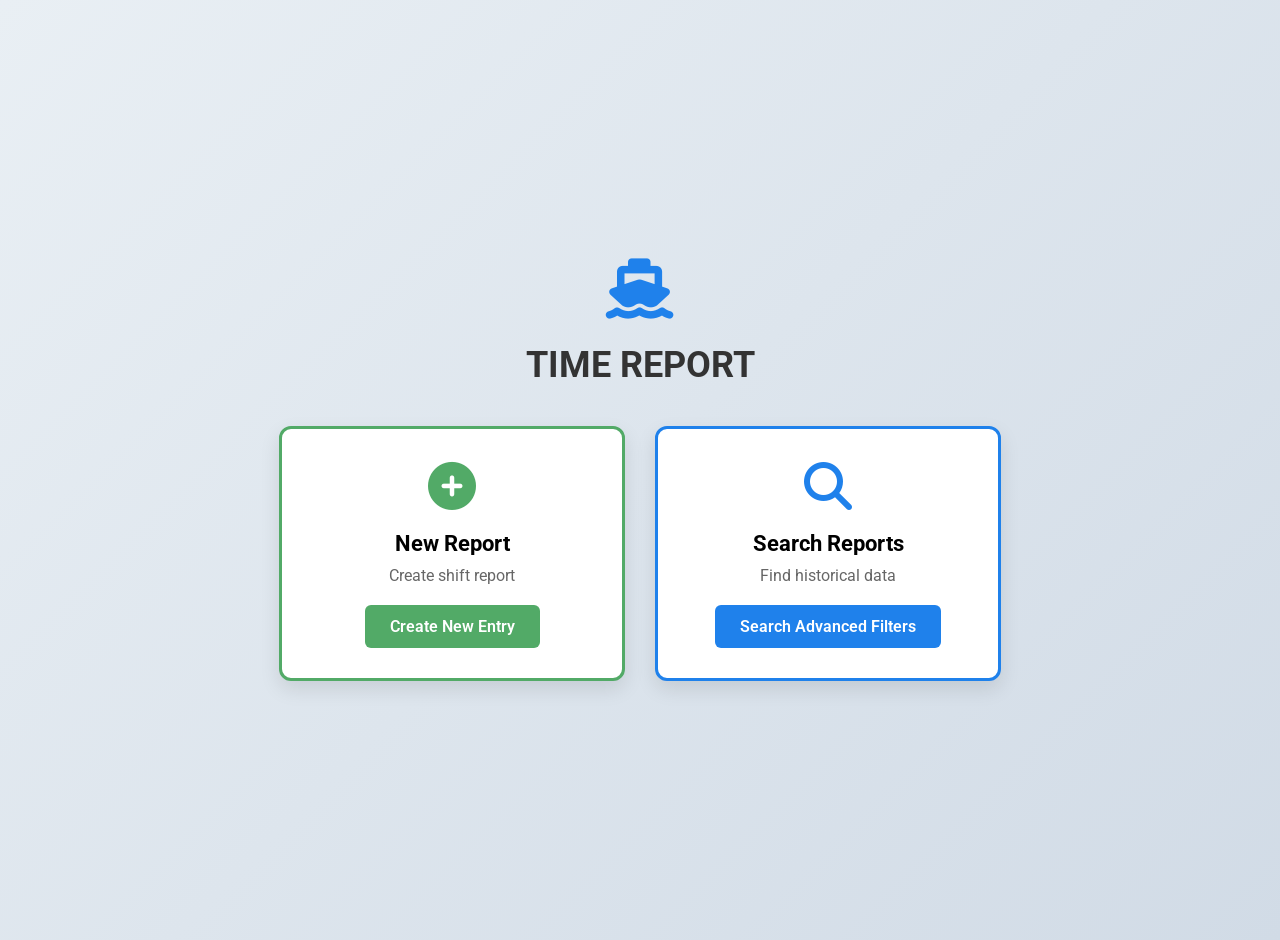
==== index.html @ d27f0d95 "Add files via upload" ====
<!DOCTYPE html>
<html lang="en">
<head>
    <meta charset="UTF-8">
    <meta name="viewport" content="width=device-width, initial-scale=1.0">
    <title>TIME REPORT - Home</title>
    <link href="https://fonts.googleapis.com/css2?family=Roboto:wght@400;700&display=swap" rel="stylesheet">
    <link rel="stylesheet" href="https://cdnjs.cloudflare.com/ajax/libs/font-awesome/6.4.0/css/all.min.css">
    <style>
        body {
            font-family: 'Roboto', sans-serif;
            margin: 0;
            padding: 20px;
            background: linear-gradient(135deg, #e9eff4 0%, #d1dbe6 100%);
            display: flex;
            justify-content: center;
            align-items: center;
            min-height: 100vh;
            text-align: center;
        }

        .main-container {
            text-align: center;
        }

        .brand-logo {
            margin-bottom: 20px;
        }

        .brand-logo i {
            font-size: 60px;
            color: #1f81eb;
        }

        h1 {
            font-size: 36px;
            font-weight: 700;
            color: #333;
            margin-bottom: 40px;
        }

        .modules-container {
            display: flex;
            gap: 30px;
            justify-content: center;
            flex-wrap: wrap;
        }

        .report-module {
            width: 280px;
            padding: 30px;
            border-radius: 12px;
            box-shadow: 0 8px 20px rgba(0, 0, 0, 0.1);
            transition: transform 0.3s ease, box-shadow 0.3s ease;
            cursor: pointer;
            background-color: #fff;
            text-decoration: none; /* Remove underline from link */
            color: inherit; /* Inherit text color */
        }

        .report-module:hover {
            transform: translateY(-10px);
            box-shadow: 0 12px 25px rgba(0, 0, 0, 0.15);
        }

        .new-report-module {
            border: 3px solid #52aa67;
        }

        .new-report-module .module-icon {
            color: #52aa67;
        }

        .search-reports-module {
            border: 3px solid #1f81eb;
        }

        .search-reports-module .module-icon {
            color: #1f81eb;
        }

        .module-icon {
            font-size: 48px;
            margin-bottom: 15px;
        }

        .module-title {
            font-size: 22px;
            font-weight: 700;
            margin-bottom: 10px;
        }

        .module-subtitle {
            font-size: 16px;
            color: #666;
            margin-bottom: 20px;
        }

        .module-button {
            display: inline-block;
            padding: 12px 25px;
            border-radius: 6px;
            color: white;
            font-weight: 600;
            text-decoration: none;
            transition: background-color 0.3s;
        }

        .new-report-module .module-button {
            background-color: #52aa67;
        }
        .new-report-module .module-button:hover {
            background-color: #459456;
        }

        .search-reports-module .module-button {
            background-color: #1f81eb;
        }
        .search-reports-module .module-button:hover {
            background-color: #1a6dc7;
        }
    </style>
</head>

<body>

    <div class="main-container">
        <div class="brand-logo">
            <i class="fas fa-ship"></i>
        </div>
        <h1>TIME REPORT</h1>
        
        <div class="modules-container">
            <!-- New Report Module -->
            <a href="create_report.html" class="report-module new-report-module">
                <div class="module-icon">
                    <i class="fas fa-plus-circle"></i>
                </div>
                <div class="module-title">New Report</div>
                <div class="module-subtitle">Create shift report</div>
                <div class="module-button">Create New Entry</div>
            </a>

            <!-- Search Reports Module -->
            <a href="search_reports.html" class="report-module search-reports-module">
                <div class="module-icon">
                    <i class="fas fa-search"></i>
                </div>
                <div class="module-title">Search Reports</div>
                <div class="module-subtitle">Find historical data</div>
                <div class="module-button">Search Advanced Filters</div>
            </a>
        </div>
    </div>

</body>
</html>
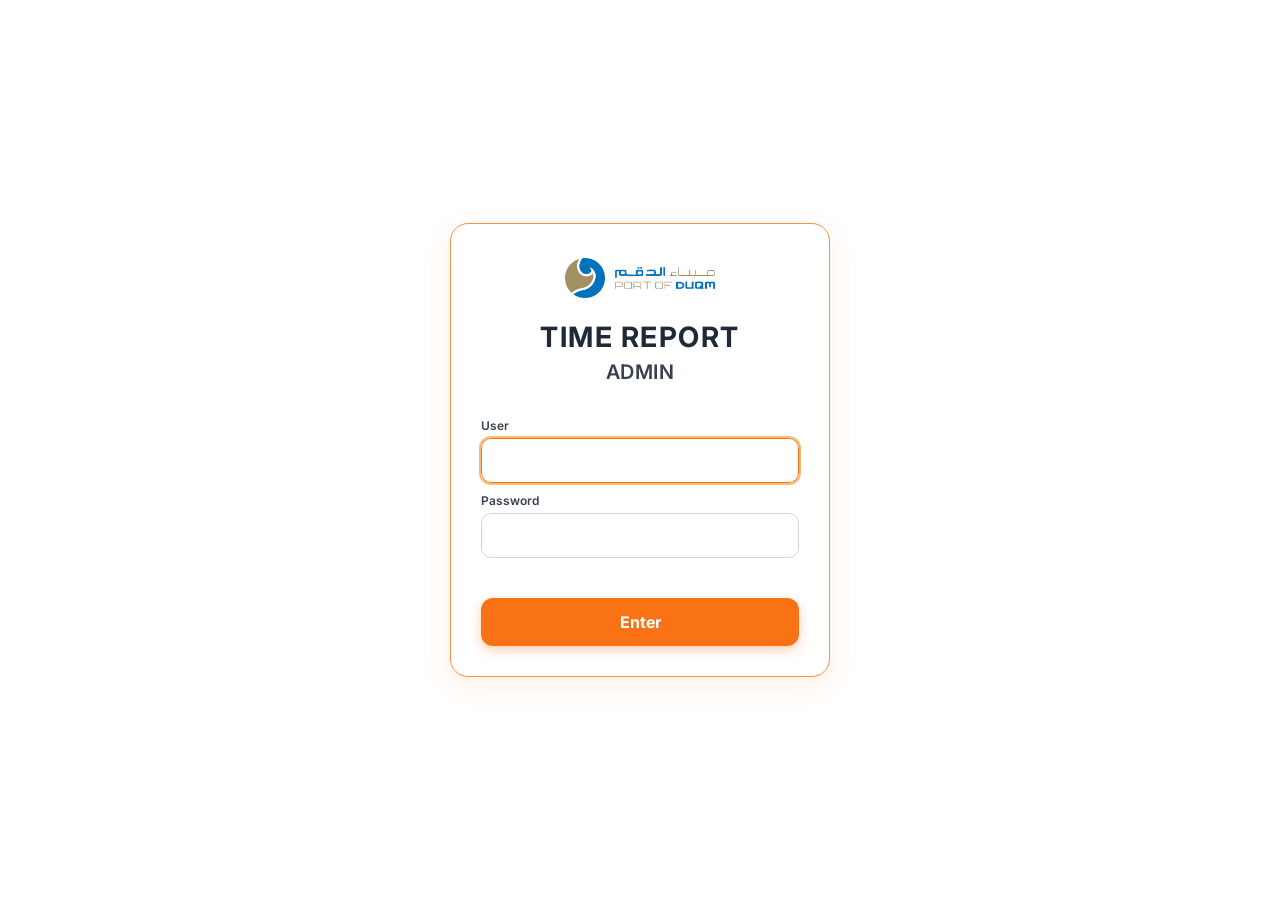
==== commit 9733cedc: "Add files via upload" ====
--- a/index.html
+++ b/index.html
@@ -1,157 +1,18 @@
-<!DOCTYPE html>
-<html lang="en">
-<head>
-    <meta charset="UTF-8">
-    <meta name="viewport" content="width=device-width, initial-scale=1.0">
-    <title>TIME REPORT - Home</title>
-    <link href="https://fonts.googleapis.com/css2?family=Roboto:wght@400;700&display=swap" rel="stylesheet">
-    <link rel="stylesheet" href="https://cdnjs.cloudflare.com/ajax/libs/font-awesome/6.4.0/css/all.min.css">
-    <style>
-        body {
-            font-family: 'Roboto', sans-serif;
-            margin: 0;
-            padding: 20px;
-            background: linear-gradient(135deg, #e9eff4 0%, #d1dbe6 100%);
-            display: flex;
-            justify-content: center;
-            align-items: center;
-            min-height: 100vh;
-            text-align: center;
-        }
-
-        .main-container {
-            text-align: center;
-        }
-
-        .brand-logo {
-            margin-bottom: 20px;
-        }
-
-        .brand-logo i {
-            font-size: 60px;
-            color: #1f81eb;
-        }
-
-        h1 {
-            font-size: 36px;
-            font-weight: 700;
-            color: #333;
-            margin-bottom: 40px;
-        }
-
-        .modules-container {
-            display: flex;
-            gap: 30px;
-            justify-content: center;
-            flex-wrap: wrap;
-        }
-
-        .report-module {
-            width: 280px;
-            padding: 30px;
-            border-radius: 12px;
-            box-shadow: 0 8px 20px rgba(0, 0, 0, 0.1);
-            transition: transform 0.3s ease, box-shadow 0.3s ease;
-            cursor: pointer;
-            background-color: #fff;
-            text-decoration: none; /* Remove underline from link */
-            color: inherit; /* Inherit text color */
-        }
-
-        .report-module:hover {
-            transform: translateY(-10px);
-            box-shadow: 0 12px 25px rgba(0, 0, 0, 0.15);
-        }
-
-        .new-report-module {
-            border: 3px solid #52aa67;
-        }
-
-        .new-report-module .module-icon {
-            color: #52aa67;
-        }
-
-        .search-reports-module {
-            border: 3px solid #1f81eb;
-        }
-
-        .search-reports-module .module-icon {
-            color: #1f81eb;
-        }
-
-        .module-icon {
-            font-size: 48px;
-            margin-bottom: 15px;
-        }
-
-        .module-title {
-            font-size: 22px;
-            font-weight: 700;
-            margin-bottom: 10px;
-        }
-
-        .module-subtitle {
-            font-size: 16px;
-            color: #666;
-            margin-bottom: 20px;
-        }
-
-        .module-button {
-            display: inline-block;
-            padding: 12px 25px;
-            border-radius: 6px;
-            color: white;
-            font-weight: 600;
-            text-decoration: none;
-            transition: background-color 0.3s;
-        }
-
-        .new-report-module .module-button {
-            background-color: #52aa67;
-        }
-        .new-report-module .module-button:hover {
-            background-color: #459456;
-        }
-
-        .search-reports-module .module-button {
-            background-color: #1f81eb;
-        }
-        .search-reports-module .module-button:hover {
-            background-color: #1a6dc7;
-        }
-    </style>
-</head>
-
-<body>
-
-    <div class="main-container">
-        <div class="brand-logo">
-            <i class="fas fa-ship"></i>
-        </div>
-        <h1>TIME REPORT</h1>
-        
-        <div class="modules-container">
-            <!-- New Report Module -->
-            <a href="create_report.html" class="report-module new-report-module">
-                <div class="module-icon">
-                    <i class="fas fa-plus-circle"></i>
-                </div>
-                <div class="module-title">New Report</div>
-                <div class="module-subtitle">Create shift report</div>
-                <div class="module-button">Create New Entry</div>
-            </a>
-
-            <!-- Search Reports Module -->
-            <a href="search_reports.html" class="report-module search-reports-module">
-                <div class="module-icon">
-                    <i class="fas fa-search"></i>
-                </div>
-                <div class="module-title">Search Reports</div>
-                <div class="module-subtitle">Find historical data</div>
-                <div class="module-button">Search Advanced Filters</div>
-            </a>
-        </div>
-    </div>
-
-</body>
-</html>+<!DOCTYPE html>
+<html lang="en">
+<head>
+<meta charset="utf-8">
+<meta name="viewport" content="width=device-width, initial-scale=1">
+<title>Time Report Admin</title>
+<link rel="preconnect" href="https://fonts.googleapis.com">
+<link href="https://fonts.googleapis.com/css2?family=Inter:wght@400;500;600;700&display=swap" rel="stylesheet">
+<link rel="stylesheet" href="admin.css">
+</head>
+<body>
+<div id="app"><p class="loading">Loading…</p></div>
+<div id="toast" role="status"></div>
+<script src="config.js"></script>
+<script src="api.js"></script>
+<script src="admin.js"></script>
+</body>
+</html>
--- a/admin.css
+++ b/admin.css
@@ -0,0 +1,151 @@
+:root{
+  --orange:#f97316; --orange-l:#fb923c; --orange-bg:#fff7ed; --blue:#3b82f6; --gray:#94a3b8;
+  --ink:#111827; --muted:#6b7280; --line:#e5e7eb; --bg:#f6f7f9; --card:#fff;
+  --green:#16a34a; --red:#dc2626;
+}
+*{box-sizing:border-box}
+html,body{margin:0;background:var(--bg);color:var(--ink);font-family:'Inter',system-ui,'Segoe UI',Arial,sans-serif;font-size:14px}
+button,input,select{font-family:inherit;font-size:inherit}
+button{cursor:pointer}
+.loading{padding:40px;text-align:center;color:var(--muted)}
+
+/* ---------- header ---------- */
+.top{background:#fff;border-bottom:2px solid var(--orange-l);position:sticky;top:0;z-index:10}
+.top-in{max-width:1400px;margin:0 auto;padding:10px 20px;display:flex;align-items:center;gap:14px;flex-wrap:wrap}
+.top img{height:38px;width:auto}
+.top h1{margin:0;font-size:18px;font-weight:700}
+.top h1 small{font-weight:500;color:var(--muted);margin-left:6px}
+.top .sp{flex:1}
+.chip{background:var(--orange-bg);border:1px solid #fed7aa;border-radius:999px;padding:5px 12px;font-size:12px;font-weight:600;color:#9a3412}
+.btn{border:1px solid #d1d5db;background:#fff;border-radius:8px;padding:8px 14px;font-weight:600;font-size:13px;color:var(--ink);text-decoration:none;display:inline-flex;align-items:center;gap:6px}
+.btn:hover{background:#f9fafb}
+.btn.primary{background:var(--orange);border-color:var(--orange);color:#fff}
+.btn.primary:hover{background:#ea6a0a}
+.btn.danger{color:var(--red);border-color:#fecaca}
+.btn.sm{padding:5px 10px;font-size:12px}
+.btn:disabled{opacity:.5;cursor:not-allowed}
+
+.main{max-width:1400px;margin:0 auto;padding:18px 20px 60px}
+.tabs{display:flex;gap:8px;margin-bottom:16px}
+.tab{border:1px solid var(--line);background:#fff;border-radius:8px;padding:9px 16px;font-weight:600}
+.tab.on{background:var(--orange);border-color:var(--orange);color:#fff}
+
+/* ---------- toolbar ---------- */
+.toolbar{display:flex;gap:8px;flex-wrap:wrap;align-items:center;margin-bottom:16px}
+.seg{display:inline-flex;border:1px solid var(--line);border-radius:8px;overflow:hidden;background:#fff}
+.seg button{border:0;border-right:1px solid var(--line);background:#fff;padding:8px 12px;font-weight:600;font-size:13px;color:#374151}
+.seg button:last-child{border-right:0}
+.seg button.on{background:var(--orange-bg);color:#9a3412;box-shadow:inset 0 -2px 0 var(--orange)}
+.toolbar input[type=date]{border:1px solid #d1d5db;border-radius:8px;padding:7px 10px;background:#fff}
+.range-note{color:var(--muted);font-size:12px;margin-left:auto}
+
+/* ---------- KPIs ---------- */
+.kpis{display:grid;grid-template-columns:repeat(6,1fr);gap:12px;margin-bottom:16px}
+.kpi{background:var(--card);border:1px solid var(--line);border-radius:12px;padding:14px 16px}
+.kpi .l{color:var(--muted);font-size:12px;font-weight:600}
+.kpi .v{font-size:28px;font-weight:700;margin-top:4px;font-variant-numeric:tabular-nums}
+.kpi .s{color:var(--muted);font-size:12px;margin-top:2px}
+.kpi.warn .v{color:var(--orange)}
+@media (max-width:1100px){.kpis{grid-template-columns:repeat(3,1fr)}}
+@media (max-width:560px){.kpis{grid-template-columns:repeat(2,1fr)}.kpi .v{font-size:23px}}
+
+/* ---------- cards / charts ---------- */
+.grid{display:grid;grid-template-columns:repeat(3,1fr);gap:12px}
+.card{background:var(--card);border:1px solid var(--line);border-radius:12px;padding:16px;min-width:0}
+.card h3{margin:0 0 12px;font-size:14px;font-weight:700}
+.span2{grid-column:span 2}.span3{grid-column:span 3}
+@media (max-width:1000px){.grid{grid-template-columns:1fr 1fr}.span3{grid-column:span 2}}
+@media (max-width:640px){.grid{grid-template-columns:1fr}.span2,.span3{grid-column:auto}}
+.empty{color:var(--muted);padding:18px 0;text-align:center;font-size:13px}
+svg.chart{width:100%;height:auto;display:block}
+svg.chart text{font-size:11px;fill:#6b7280;font-family:inherit}
+svg.chart .grid-l{stroke:#eef0f3;stroke-width:1}
+svg.chart .bar{fill:var(--orange-l)}
+svg.chart .bar:hover{fill:var(--orange)}
+
+.hb{display:flex;flex-direction:column;gap:9px}
+.hb-row{display:grid;grid-template-columns:minmax(70px,38%) 1fr auto;gap:10px;align-items:center;font-size:13px}
+.hb-name{white-space:nowrap;overflow:hidden;text-overflow:ellipsis}
+.hb-track{height:10px;background:#f1f3f5;border-radius:99px;overflow:hidden}
+.hb-fill{height:100%;background:var(--orange-l);border-radius:99px}
+.hb-val{font-variant-numeric:tabular-nums;font-weight:600;min-width:34px;text-align:right}
+
+.stack{display:flex;height:16px;border-radius:99px;overflow:hidden;background:#f1f3f5;margin:6px 0 14px}
+.stack i{display:block;height:100%}
+.legend{display:flex;flex-direction:column;gap:8px;font-size:13px}
+.legend div{display:flex;align-items:center;gap:8px}
+.legend b{margin-left:auto;font-variant-numeric:tabular-nums}
+.dot{width:10px;height:10px;border-radius:50%;display:inline-block}
+
+.mp{display:grid;grid-template-columns:repeat(3,1fr);gap:10px}
+.mp div{background:#fafafa;border:1px solid var(--line);border-radius:10px;padding:10px;text-align:center}
+.mp b{display:block;font-size:22px;font-variant-numeric:tabular-nums}
+.mp span{color:var(--muted);font-size:12px}
+.mp small{display:block;color:var(--muted);font-size:11px;margin-top:2px}
+
+/* ---------- tables ---------- */
+.tbl-wrap{overflow-x:auto}
+table{width:100%;border-collapse:collapse}
+th{background:var(--orange-l);text-align:left;padding:10px 12px;font-size:12px;border-bottom:1px solid #000}
+td{padding:10px 12px;border-bottom:1px solid var(--line);font-size:13px;white-space:nowrap}
+tr:hover td{background:#fffaf5}
+.badge{display:inline-block;padding:2px 9px;border-radius:99px;font-size:11px;font-weight:600}
+.badge.admin{background:#ede9fe;color:#6d28d9}
+.badge.user{background:#e0f2fe;color:#0369a1}
+.badge.on{background:#dcfce7;color:#15803d}
+.badge.off{background:#fee2e2;color:#b91c1c}
+.acts{display:flex;gap:6px}
+
+/* ---------- gate / dialog / toast ---------- */
+.gate{min-height:100vh;display:grid;place-items:center;padding:20px}
+.gate-card{background:#fff;border:1.5px solid var(--orange-l);border-radius:16px;padding:32px 28px;max-width:420px;text-align:center;box-shadow:0 8px 28px rgba(251,146,60,.15)}
+.gate-card img{width:150px;margin-bottom:14px}
+.gate-card h2{margin:0 0 8px}
+.gate-card p{color:var(--muted);margin:0 0 18px}
+dialog{border:0;border-radius:14px;padding:0;width:min(440px,92vw);box-shadow:0 20px 60px rgba(0,0,0,.3)}
+dialog::backdrop{background:rgba(17,24,39,.45)}
+.dlg{padding:22px}
+.dlg h3{margin:0 0 14px}
+.dlg label{display:block;font-size:12px;font-weight:600;color:#374151;margin:12px 0 5px}
+.dlg input[type=text],.dlg input[type=password],.dlg select{width:100%;padding:10px 12px;border:1px solid #d1d5db;border-radius:8px;background:#fff}
+.dlg input:focus,.dlg select:focus{outline:2px solid #fdba74;border-color:var(--orange)}
+.pw-row{display:flex;gap:6px}
+.dlg .chk{display:flex;align-items:center;gap:8px;font-weight:500;margin-top:14px}
+.dlg .hint{color:var(--muted);font-size:12px;margin-top:4px}
+.dlg .err{color:var(--red);font-size:13px;min-height:18px;margin-top:10px}
+.dlg .foot{display:flex;gap:8px;justify-content:flex-end;margin-top:14px}
+#toast{position:fixed;left:50%;bottom:24px;transform:translate(-50%,20px);background:#111827;color:#fff;padding:10px 18px;border-radius:8px;opacity:0;transition:.25s;pointer-events:none;z-index:50;font-size:13px;max-width:90vw}
+#toast.show{opacity:1;transform:translate(-50%,0)}
+#toast.err{background:#b91c1c}
+
+/* ---------- sign-in ---------- */
+.login-wrap{min-height:100vh;display:grid;place-items:center;padding:20px;background:#fff}
+.login-card{width:100%;max-width:380px;background:#fff;border:1.5px solid var(--orange-l);border-radius:18px;padding:34px 30px 30px;box-shadow:0 8px 28px rgba(251,146,60,.15);display:flex;flex-direction:column;text-align:center}
+.login-logo{width:150px;max-width:70%;height:auto;align-self:center;margin-bottom:22px}
+.login-card h1{margin:0;font-weight:700;font-size:28px;letter-spacing:1.5px;color:#1f2937}
+.login-sys{margin:6px 0 24px;font-weight:600;font-size:20px;letter-spacing:.5px;color:#374151}
+.login-note{color:var(--muted);margin:12px 0 0}
+.login-card label{text-align:left;font-size:12px;font-weight:600;margin:10px 0 5px;color:#374151}
+.login-inp{padding:12px 14px;border:1px solid #d1d5db;border-radius:10px;font-size:15px;width:100%;background:#fff}
+.login-inp:focus{outline:2px solid #fdba74;border-color:var(--orange)}
+.login-err{min-height:20px;margin:10px 0 4px;color:#b91c1c;font-size:13px}
+.login-btn{margin-top:6px;padding:14px;border:0;border-radius:12px;background:var(--orange);color:#fff;font-weight:700;font-size:16px;box-shadow:0 4px 12px rgba(249,115,22,.35)}
+.login-btn:hover{background:#ea6a0a}
+.login-btn:disabled{opacity:.6}
+
+/* ---------- report details dialog ---------- */
+dialog#rd{width:min(760px,94vw);max-height:90vh}
+.dlg.wide{max-height:90vh;overflow:auto}
+.dlg h3 small{color:var(--muted);font-weight:500;margin-left:6px}
+.dlg h4{margin:16px 0 8px;font-size:13px}
+.facts{display:grid;grid-template-columns:repeat(3,1fr);gap:8px}
+.facts div{background:#fafafa;border:1px solid var(--line);border-radius:8px;padding:8px 10px;font-weight:600}
+.facts span{display:block;color:var(--muted);font-size:11px;font-weight:500}
+table.mini th{padding:7px 10px}table.mini td{padding:7px 10px}
+.what{white-space:pre-wrap;background:#fafafa;border:1px solid var(--line);border-radius:8px;padding:10px;min-height:40px}
+.mpl{display:grid;grid-template-columns:repeat(3,1fr);gap:8px}
+.mpl div{background:#fafafa;border:1px solid var(--line);border-radius:8px;padding:8px 10px;min-height:50px}
+.mpl b{display:block;font-size:11px;color:var(--muted);margin-bottom:4px}
+.mpl span{display:inline-block;border:1px solid #d1d5db;border-radius:4px;padding:1px 8px;margin:2px;background:#fff}
+.none{color:var(--muted);font-size:13px}
+@media (max-width:560px){.facts,.mpl{grid-template-columns:1fr 1fr}}
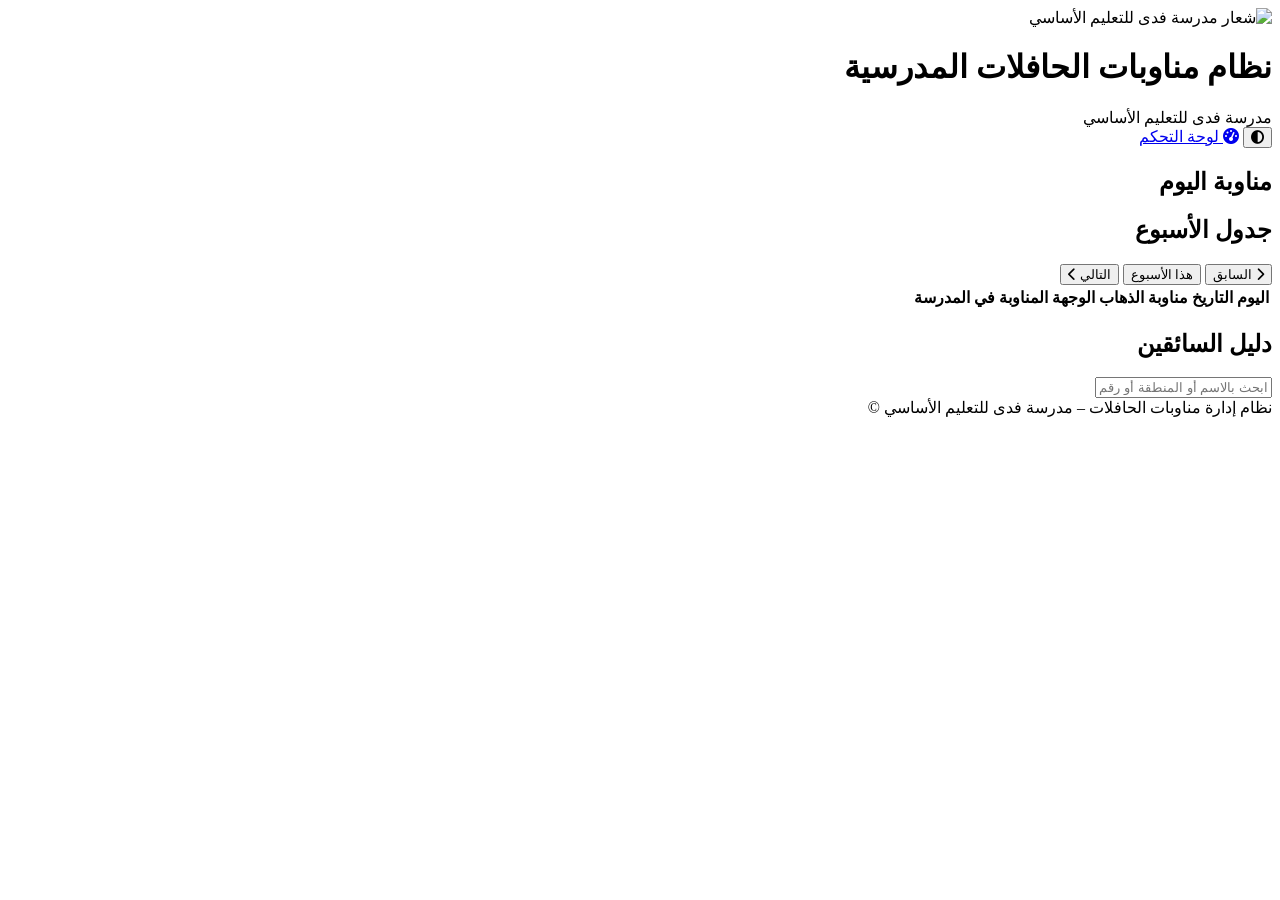
==== commit d46fa4c0: "Add files via upload" ====
--- a/index.html
+++ b/index.html
@@ -1,18 +1,70 @@
 <!DOCTYPE html>
-<html lang="en">
+<html lang="ar" dir="rtl">
 <head>
-<meta charset="utf-8">
-<meta name="viewport" content="width=device-width, initial-scale=1">
-<title>Time Report Admin</title>
+<meta charset="UTF-8">
+<meta name="viewport" content="width=device-width, initial-scale=1, viewport-fit=cover">
+<title>مناوبات الحافلات – مدرسة فدى</title>
+<link rel="icon" href="assets/img/logo.jpg">
 <link rel="preconnect" href="https://fonts.googleapis.com">
-<link href="https://fonts.googleapis.com/css2?family=Inter:wght@400;500;600;700&display=swap" rel="stylesheet">
-<link rel="stylesheet" href="admin.css">
+<link rel="stylesheet" href="https://fonts.googleapis.com/css2?family=IBM+Plex+Sans+Arabic:wght@400;500;600;700&family=Readex+Pro:wght@500;600;700&display=swap">
+<link rel="stylesheet" href="https://cdnjs.cloudflare.com/ajax/libs/font-awesome/6.4.0/css/all.min.css">
+<link rel="stylesheet" href="assets/css/style.css">
 </head>
 <body>
-<div id="app"><p class="loading">Loading…</p></div>
-<div id="toast" role="status"></div>
-<script src="config.js"></script>
-<script src="api.js"></script>
-<script src="admin.js"></script>
+<header class="pub-head">
+  <div class="in">
+    <div class="logo-disc"><img src="assets/img/logo.jpg" alt="شعار مدرسة فدى للتعليم الأساسي"></div>
+    <div>
+      <h1>نظام مناوبات الحافلات المدرسية</h1>
+      <div class="sub" id="schoolName">مدرسة فدى للتعليم الأساسي</div>
+    </div>
+    <div class="tools">
+      <button class="btn icon" id="themeBtn" title="تبديل الوضع الليلي" aria-label="تبديل الوضع الليلي"><i class="fa-solid fa-circle-half-stroke"></i></button>
+      <a class="btn primary" href="admin.html"><i class="fa-solid fa-gauge-high"></i> لوحة التحكم</a>
+    </div>
+  </div>
+</header>
+<div class="road" aria-hidden="true"></div>
+
+<main class="page">
+  <section>
+    <div class="sec-title">
+      <h2>مناوبة اليوم</h2>
+      <span class="muted" id="todayLabel"></span>
+    </div>
+    <div class="today-grid" id="todayGrid"></div>
+  </section>
+
+  <section>
+    <div class="sec-title">
+      <h2>جدول الأسبوع</h2>
+      <span class="muted" id="weekLabel"></span>
+      <div class="week-nav">
+        <button class="btn sm" id="prevWeek"><i class="fa-solid fa-chevron-right"></i> السابق</button>
+        <button class="btn sm" id="thisWeek">هذا الأسبوع</button>
+        <button class="btn sm" id="nextWeek">التالي <i class="fa-solid fa-chevron-left"></i></button>
+      </div>
+    </div>
+    <div class="card table-wrap">
+      <table class="data">
+        <thead><tr><th>اليوم</th><th>التاريخ</th><th>مناوبة الذهاب</th><th>الوجهة</th><th>المناوبة في المدرسة</th></tr></thead>
+        <tbody id="weekBody"></tbody>
+      </table>
+    </div>
+  </section>
+
+  <section>
+    <div class="sec-title">
+      <h2>دليل السائقين</h2>
+      <span class="muted" id="dirCount"></span>
+      <input class="input" id="dirSearch" placeholder="ابحث بالاسم أو المنطقة أو رقم الحافلة" style="max-width:320px;margin-inline-start:auto" aria-label="بحث في السائقين">
+    </div>
+    <div class="dir-grid" id="dirGrid"></div>
+  </section>
+</main>
+<footer class="pub-foot">نظام إدارة مناوبات الحافلات – <span id="footSchool">مدرسة فدى للتعليم الأساسي</span> © <span id="year"></span></footer>
+
+<script src="assets/js/data.js"></script>
+<script src="assets/js/public.js"></script>
 </body>
 </html>
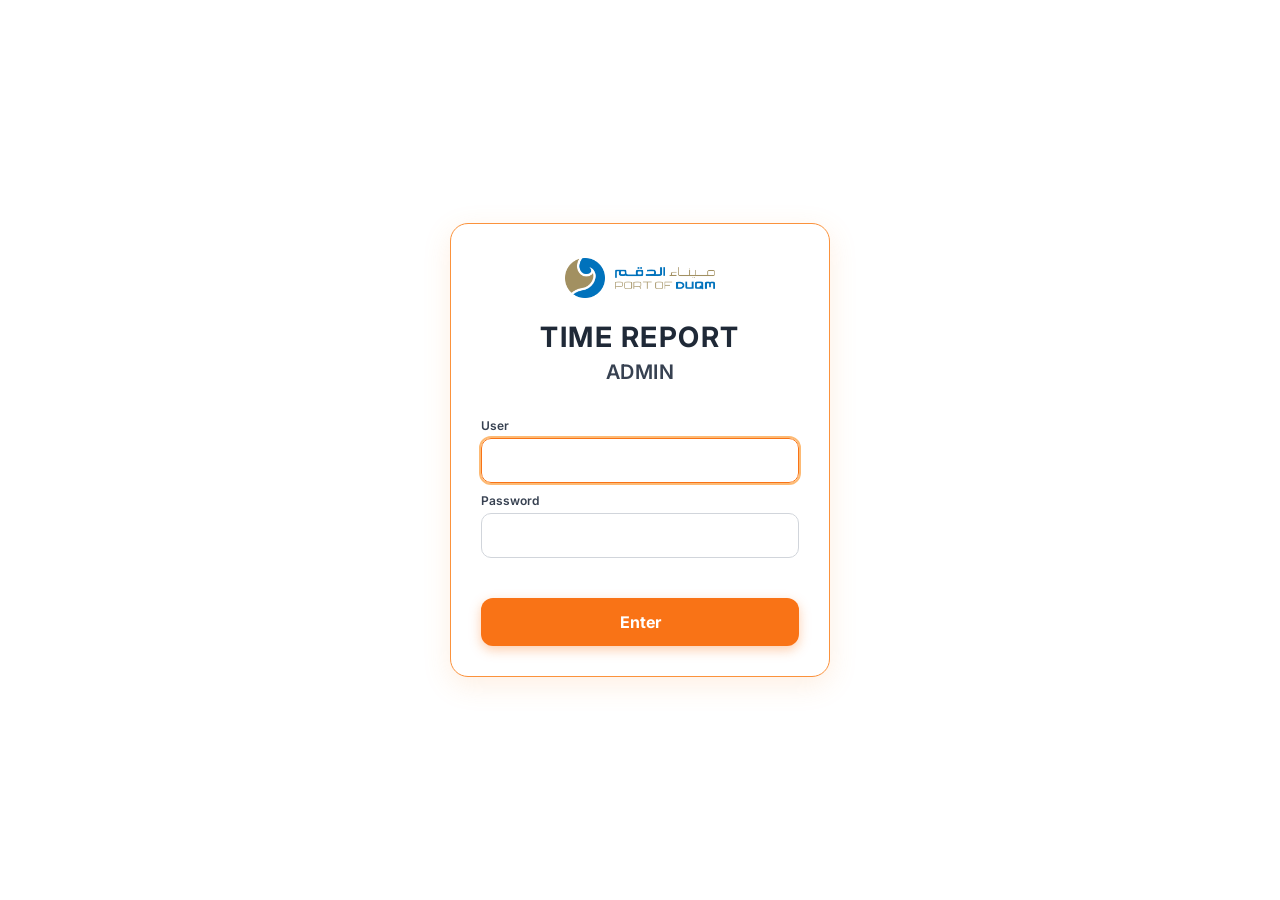
==== commit c97c94e8: "Add files via upload" ====
--- a/index.html
+++ b/index.html
@@ -1,70 +1,18 @@
 <!DOCTYPE html>
-<html lang="ar" dir="rtl">
+<html lang="en">
 <head>
-<meta charset="UTF-8">
-<meta name="viewport" content="width=device-width, initial-scale=1, viewport-fit=cover">
-<title>مناوبات الحافلات – مدرسة فدى</title>
-<link rel="icon" href="assets/img/logo.jpg">
+<meta charset="utf-8">
+<meta name="viewport" content="width=device-width, initial-scale=1">
+<title>Time Report Admin</title>
 <link rel="preconnect" href="https://fonts.googleapis.com">
-<link rel="stylesheet" href="https://fonts.googleapis.com/css2?family=IBM+Plex+Sans+Arabic:wght@400;500;600;700&family=Readex+Pro:wght@500;600;700&display=swap">
-<link rel="stylesheet" href="https://cdnjs.cloudflare.com/ajax/libs/font-awesome/6.4.0/css/all.min.css">
-<link rel="stylesheet" href="assets/css/style.css">
+<link href="https://fonts.googleapis.com/css2?family=Inter:wght@400;500;600;700&display=swap" rel="stylesheet">
+<link rel="stylesheet" href="admin.css">
 </head>
 <body>
-<header class="pub-head">
-  <div class="in">
-    <div class="logo-disc"><img src="assets/img/logo.jpg" alt="شعار مدرسة فدى للتعليم الأساسي"></div>
-    <div>
-      <h1>نظام مناوبات الحافلات المدرسية</h1>
-      <div class="sub" id="schoolName">مدرسة فدى للتعليم الأساسي</div>
-    </div>
-    <div class="tools">
-      <button class="btn icon" id="themeBtn" title="تبديل الوضع الليلي" aria-label="تبديل الوضع الليلي"><i class="fa-solid fa-circle-half-stroke"></i></button>
-      <a class="btn primary" href="admin.html"><i class="fa-solid fa-gauge-high"></i> لوحة التحكم</a>
-    </div>
-  </div>
-</header>
-<div class="road" aria-hidden="true"></div>
-
-<main class="page">
-  <section>
-    <div class="sec-title">
-      <h2>مناوبة اليوم</h2>
-      <span class="muted" id="todayLabel"></span>
-    </div>
-    <div class="today-grid" id="todayGrid"></div>
-  </section>
-
-  <section>
-    <div class="sec-title">
-      <h2>جدول الأسبوع</h2>
-      <span class="muted" id="weekLabel"></span>
-      <div class="week-nav">
-        <button class="btn sm" id="prevWeek"><i class="fa-solid fa-chevron-right"></i> السابق</button>
-        <button class="btn sm" id="thisWeek">هذا الأسبوع</button>
-        <button class="btn sm" id="nextWeek">التالي <i class="fa-solid fa-chevron-left"></i></button>
-      </div>
-    </div>
-    <div class="card table-wrap">
-      <table class="data">
-        <thead><tr><th>اليوم</th><th>التاريخ</th><th>مناوبة الذهاب</th><th>الوجهة</th><th>المناوبة في المدرسة</th></tr></thead>
-        <tbody id="weekBody"></tbody>
-      </table>
-    </div>
-  </section>
-
-  <section>
-    <div class="sec-title">
-      <h2>دليل السائقين</h2>
-      <span class="muted" id="dirCount"></span>
-      <input class="input" id="dirSearch" placeholder="ابحث بالاسم أو المنطقة أو رقم الحافلة" style="max-width:320px;margin-inline-start:auto" aria-label="بحث في السائقين">
-    </div>
-    <div class="dir-grid" id="dirGrid"></div>
-  </section>
-</main>
-<footer class="pub-foot">نظام إدارة مناوبات الحافلات – <span id="footSchool">مدرسة فدى للتعليم الأساسي</span> © <span id="year"></span></footer>
-
-<script src="assets/js/data.js"></script>
-<script src="assets/js/public.js"></script>
+<div id="app"><p class="loading">Loading…</p></div>
+<div id="toast" role="status"></div>
+<script src="config.js"></script>
+<script src="api.js"></script>
+<script src="admin.js"></script>
 </body>
 </html>
--- a/admin.css
+++ b/admin.css
@@ -0,0 +1,165 @@
+:root{
+  --orange:#f97316; --orange-l:#fb923c; --orange-bg:#fff7ed; --blue:#3b82f6; --gray:#94a3b8;
+  --ink:#111827; --muted:#6b7280; --line:#e5e7eb; --bg:#f6f7f9; --card:#fff;
+  --green:#16a34a; --red:#dc2626;
+}
+*{box-sizing:border-box}
+html,body{margin:0;background:var(--bg);color:var(--ink);font-family:'Inter',system-ui,'Segoe UI',Arial,sans-serif;font-size:14px}
+button,input,select{font-family:inherit;font-size:inherit}
+button{cursor:pointer}
+.loading{padding:40px;text-align:center;color:var(--muted)}
+
+/* ---------- header ---------- */
+.top{background:#fff;border-bottom:2px solid var(--orange-l);position:sticky;top:0;z-index:10}
+.top-in{max-width:1400px;margin:0 auto;padding:10px 20px;display:flex;align-items:center;gap:14px;flex-wrap:wrap}
+.top img{height:38px;width:auto}
+.top h1{margin:0;font-size:18px;font-weight:700}
+.top h1 small{font-weight:500;color:var(--muted);margin-left:6px}
+.top .sp{flex:1}
+.chip{background:var(--orange-bg);border:1px solid #fed7aa;border-radius:999px;padding:5px 12px;font-size:12px;font-weight:600;color:#9a3412}
+.btn{border:1px solid #d1d5db;background:#fff;border-radius:8px;padding:8px 14px;font-weight:600;font-size:13px;color:var(--ink);text-decoration:none;display:inline-flex;align-items:center;gap:6px}
+.btn:hover{background:#f9fafb}
+.btn.primary{background:var(--orange);border-color:var(--orange);color:#fff}
+.btn.primary:hover{background:#ea6a0a}
+.btn.danger{color:var(--red);border-color:#fecaca}
+.btn.sm{padding:5px 10px;font-size:12px}
+.btn:disabled{opacity:.5;cursor:not-allowed}
+
+.main{max-width:1400px;margin:0 auto;padding:18px 20px 60px}
+.tabs{display:flex;gap:8px;margin-bottom:16px}
+.tab{border:1px solid var(--line);background:#fff;border-radius:8px;padding:9px 16px;font-weight:600}
+.tab.on{background:var(--orange);border-color:var(--orange);color:#fff}
+
+/* ---------- toolbar ---------- */
+.toolbar{display:flex;gap:8px;flex-wrap:wrap;align-items:center;margin-bottom:16px}
+.seg{display:inline-flex;border:1px solid var(--line);border-radius:8px;overflow:hidden;background:#fff}
+.seg button{border:0;border-right:1px solid var(--line);background:#fff;padding:8px 12px;font-weight:600;font-size:13px;color:#374151}
+.seg button:last-child{border-right:0}
+.seg button.on{background:var(--orange-bg);color:#9a3412;box-shadow:inset 0 -2px 0 var(--orange)}
+.toolbar input[type=date]{border:1px solid #d1d5db;border-radius:8px;padding:7px 10px;background:#fff}
+.range-note{color:var(--muted);font-size:12px;margin-left:auto}
+
+/* ---------- KPIs ---------- */
+.kpis{display:grid;grid-template-columns:repeat(6,1fr);gap:12px;margin-bottom:16px}
+.kpi{background:var(--card);border:1px solid var(--line);border-radius:12px;padding:14px 16px}
+.kpi .l{color:var(--muted);font-size:12px;font-weight:600}
+.kpi .v{font-size:28px;font-weight:700;margin-top:4px;font-variant-numeric:tabular-nums}
+.kpi .s{color:var(--muted);font-size:12px;margin-top:2px}
+.kpi.warn .v{color:var(--orange)}
+@media (max-width:1100px){.kpis{grid-template-columns:repeat(3,1fr)}}
+@media (max-width:560px){.kpis{grid-template-columns:repeat(2,1fr)}.kpi .v{font-size:23px}}
+
+/* ---------- cards / charts ---------- */
+.grid{display:grid;grid-template-columns:repeat(3,1fr);gap:12px}
+.card{background:var(--card);border:1px solid var(--line);border-radius:12px;padding:16px;min-width:0}
+.card h3{margin:0 0 12px;font-size:14px;font-weight:700}
+.span2{grid-column:span 2}.span3{grid-column:span 3}
+@media (max-width:1000px){.grid{grid-template-columns:1fr 1fr}.span3{grid-column:span 2}}
+@media (max-width:640px){.grid{grid-template-columns:1fr}.span2,.span3{grid-column:auto}}
+.empty{color:var(--muted);padding:18px 0;text-align:center;font-size:13px}
+svg.chart{width:100%;height:auto;display:block}
+svg.chart text{font-size:11px;fill:#6b7280;font-family:inherit}
+svg.chart .grid-l{stroke:#eef0f3;stroke-width:1}
+svg.chart .bar{fill:var(--orange-l)}
+svg.chart .bar:hover{fill:var(--orange)}
+
+.hb{display:flex;flex-direction:column;gap:9px}
+.hb-row{display:grid;grid-template-columns:minmax(70px,38%) 1fr auto;gap:10px;align-items:center;font-size:13px}
+.hb-name{white-space:nowrap;overflow:hidden;text-overflow:ellipsis}
+.hb-track{height:10px;background:#f1f3f5;border-radius:99px;overflow:hidden}
+.hb-fill{height:100%;background:var(--orange-l);border-radius:99px}
+.hb-val{font-variant-numeric:tabular-nums;font-weight:600;min-width:34px;text-align:right}
+
+.stack{display:flex;height:16px;border-radius:99px;overflow:hidden;background:#f1f3f5;margin:6px 0 14px}
+.stack i{display:block;height:100%}
+.legend{display:flex;flex-direction:column;gap:8px;font-size:13px}
+.legend div{display:flex;align-items:center;gap:8px}
+.legend b{margin-left:auto;font-variant-numeric:tabular-nums}
+.dot{width:10px;height:10px;border-radius:50%;display:inline-block}
+
+.mp{display:grid;grid-template-columns:repeat(3,1fr);gap:10px}
+.mp div{background:#fafafa;border:1px solid var(--line);border-radius:10px;padding:10px;text-align:center}
+.mp b{display:block;font-size:22px;font-variant-numeric:tabular-nums}
+.mp span{color:var(--muted);font-size:12px}
+.mp small{display:block;color:var(--muted);font-size:11px;margin-top:2px}
+
+/* ---------- tables ---------- */
+.tbl-wrap{overflow-x:auto}
+table{width:100%;border-collapse:collapse}
+th{background:var(--orange-l);text-align:left;padding:10px 12px;font-size:12px;border-bottom:1px solid #000}
+td{padding:10px 12px;border-bottom:1px solid var(--line);font-size:13px;white-space:nowrap}
+tr:hover td{background:#fffaf5}
+.badge{display:inline-block;padding:2px 9px;border-radius:99px;font-size:11px;font-weight:600}
+.badge.admin{background:#ede9fe;color:#6d28d9}
+.badge.user{background:#e0f2fe;color:#0369a1}
+.badge.on{background:#dcfce7;color:#15803d}
+.badge.off{background:#fee2e2;color:#b91c1c}
+.acts{display:flex;gap:6px}
+
+/* ---------- gate / dialog / toast ---------- */
+.gate{min-height:100vh;display:grid;place-items:center;padding:20px}
+.gate-card{background:#fff;border:1.5px solid var(--orange-l);border-radius:16px;padding:32px 28px;max-width:420px;text-align:center;box-shadow:0 8px 28px rgba(251,146,60,.15)}
+.gate-card img{width:150px;margin-bottom:14px}
+.gate-card h2{margin:0 0 8px}
+.gate-card p{color:var(--muted);margin:0 0 18px}
+dialog{border:0;border-radius:14px;padding:0;width:min(440px,92vw);box-shadow:0 20px 60px rgba(0,0,0,.3)}
+dialog::backdrop{background:rgba(17,24,39,.45)}
+.dlg{padding:22px}
+.dlg h3{margin:0 0 14px}
+.dlg label{display:block;font-size:12px;font-weight:600;color:#374151;margin:12px 0 5px}
+.dlg input[type=text],.dlg input[type=password],.dlg select{width:100%;padding:10px 12px;border:1px solid #d1d5db;border-radius:8px;background:#fff}
+.dlg input:focus,.dlg select:focus{outline:2px solid #fdba74;border-color:var(--orange)}
+.pw-row{display:flex;gap:6px}
+.dlg .chk{display:flex;align-items:center;gap:8px;font-weight:500;margin-top:14px}
+.dlg .hint{color:var(--muted);font-size:12px;margin-top:4px}
+.dlg .err{color:var(--red);font-size:13px;min-height:18px;margin-top:10px}
+.dlg .foot{display:flex;gap:8px;justify-content:flex-end;margin-top:14px}
+#toast{position:fixed;left:50%;bottom:24px;transform:translate(-50%,20px);background:#111827;color:#fff;padding:10px 18px;border-radius:8px;opacity:0;transition:.25s;pointer-events:none;z-index:50;font-size:13px;max-width:90vw}
+#toast.show{opacity:1;transform:translate(-50%,0)}
+#toast.err{background:#b91c1c}
+
+/* ---------- sign-in ---------- */
+.login-wrap{min-height:100vh;display:grid;place-items:center;padding:20px;background:#fff}
+.login-card{width:100%;max-width:380px;background:#fff;border:1.5px solid var(--orange-l);border-radius:18px;padding:34px 30px 30px;box-shadow:0 8px 28px rgba(251,146,60,.15);display:flex;flex-direction:column;text-align:center}
+.login-logo{width:150px;max-width:70%;height:auto;align-self:center;margin-bottom:22px}
+.login-card h1{margin:0;font-weight:700;font-size:28px;letter-spacing:1.5px;color:#1f2937}
+.login-sys{margin:6px 0 24px;font-weight:600;font-size:20px;letter-spacing:.5px;color:#374151}
+.login-note{color:var(--muted);margin:12px 0 0}
+.login-card label{text-align:left;font-size:12px;font-weight:600;margin:10px 0 5px;color:#374151}
+.login-inp{padding:12px 14px;border:1px solid #d1d5db;border-radius:10px;font-size:15px;width:100%;background:#fff}
+.login-inp:focus{outline:2px solid #fdba74;border-color:var(--orange)}
+.login-err{min-height:20px;margin:10px 0 4px;color:#b91c1c;font-size:13px}
+.login-btn{margin-top:6px;padding:14px;border:0;border-radius:12px;background:var(--orange);color:#fff;font-weight:700;font-size:16px;box-shadow:0 4px 12px rgba(249,115,22,.35)}
+.login-btn:hover{background:#ea6a0a}
+.login-btn:disabled{opacity:.6}
+
+/* ---------- report details dialog ---------- */
+dialog#rd{width:min(760px,94vw);max-height:90vh}
+.dlg.wide{max-height:90vh;overflow:auto}
+.dlg h3 small{color:var(--muted);font-weight:500;margin-left:6px}
+.dlg h4{margin:16px 0 8px;font-size:13px}
+.facts{display:grid;grid-template-columns:repeat(3,1fr);gap:8px}
+.facts div{background:#fafafa;border:1px solid var(--line);border-radius:8px;padding:8px 10px;font-weight:600}
+.facts span{display:block;color:var(--muted);font-size:11px;font-weight:500}
+table.mini th{padding:7px 10px}table.mini td{padding:7px 10px}
+.what{white-space:pre-wrap;background:#fafafa;border:1px solid var(--line);border-radius:8px;padding:10px;min-height:40px}
+.mpl{display:grid;grid-template-columns:repeat(3,1fr);gap:8px}
+.mpl div{background:#fafafa;border:1px solid var(--line);border-radius:8px;padding:8px 10px;min-height:50px}
+.mpl b{display:block;font-size:11px;color:var(--muted);margin-bottom:4px}
+.mpl span{display:inline-block;border:1px solid #d1d5db;border-radius:4px;padding:1px 8px;margin:2px;background:#fff}
+.none{color:var(--muted);font-size:13px}
+@media (max-width:560px){.facts,.mpl{grid-template-columns:1fr 1fr}}
+
+/* ---------- permissions ---------- */
+td.perms{white-space:normal;max-width:380px;line-height:1.9}
+.pm{display:inline-block;padding:1px 8px;border-radius:99px;font-size:11px;font-weight:600;margin:0 3px 0 0}
+.pm.on{background:#dcfce7;color:#15803d}
+.pm.off{background:#f3f4f6;color:#9ca3af;text-decoration:line-through}
+.presets{display:flex;gap:6px;margin-bottom:8px}
+.perm-list{border:1px solid var(--line);border-radius:10px;padding:4px 12px}
+.dlg .perm-list label.chk{display:flex;align-items:flex-start;gap:10px;margin:0;padding:9px 0;font-size:13px;font-weight:600;border-bottom:1px solid #f1f3f5}
+.dlg .perm-list label.chk:last-child{border-bottom:0}
+.perm-list small{display:block;color:var(--muted);font-weight:400;font-size:11px;margin-top:1px}
+.perm-list input{margin-top:3px;width:16px;height:16px;accent-color:var(--orange)}
+dialog#ud{max-height:94vh}
+dialog#ud .dlg{max-height:94vh;overflow:auto}
